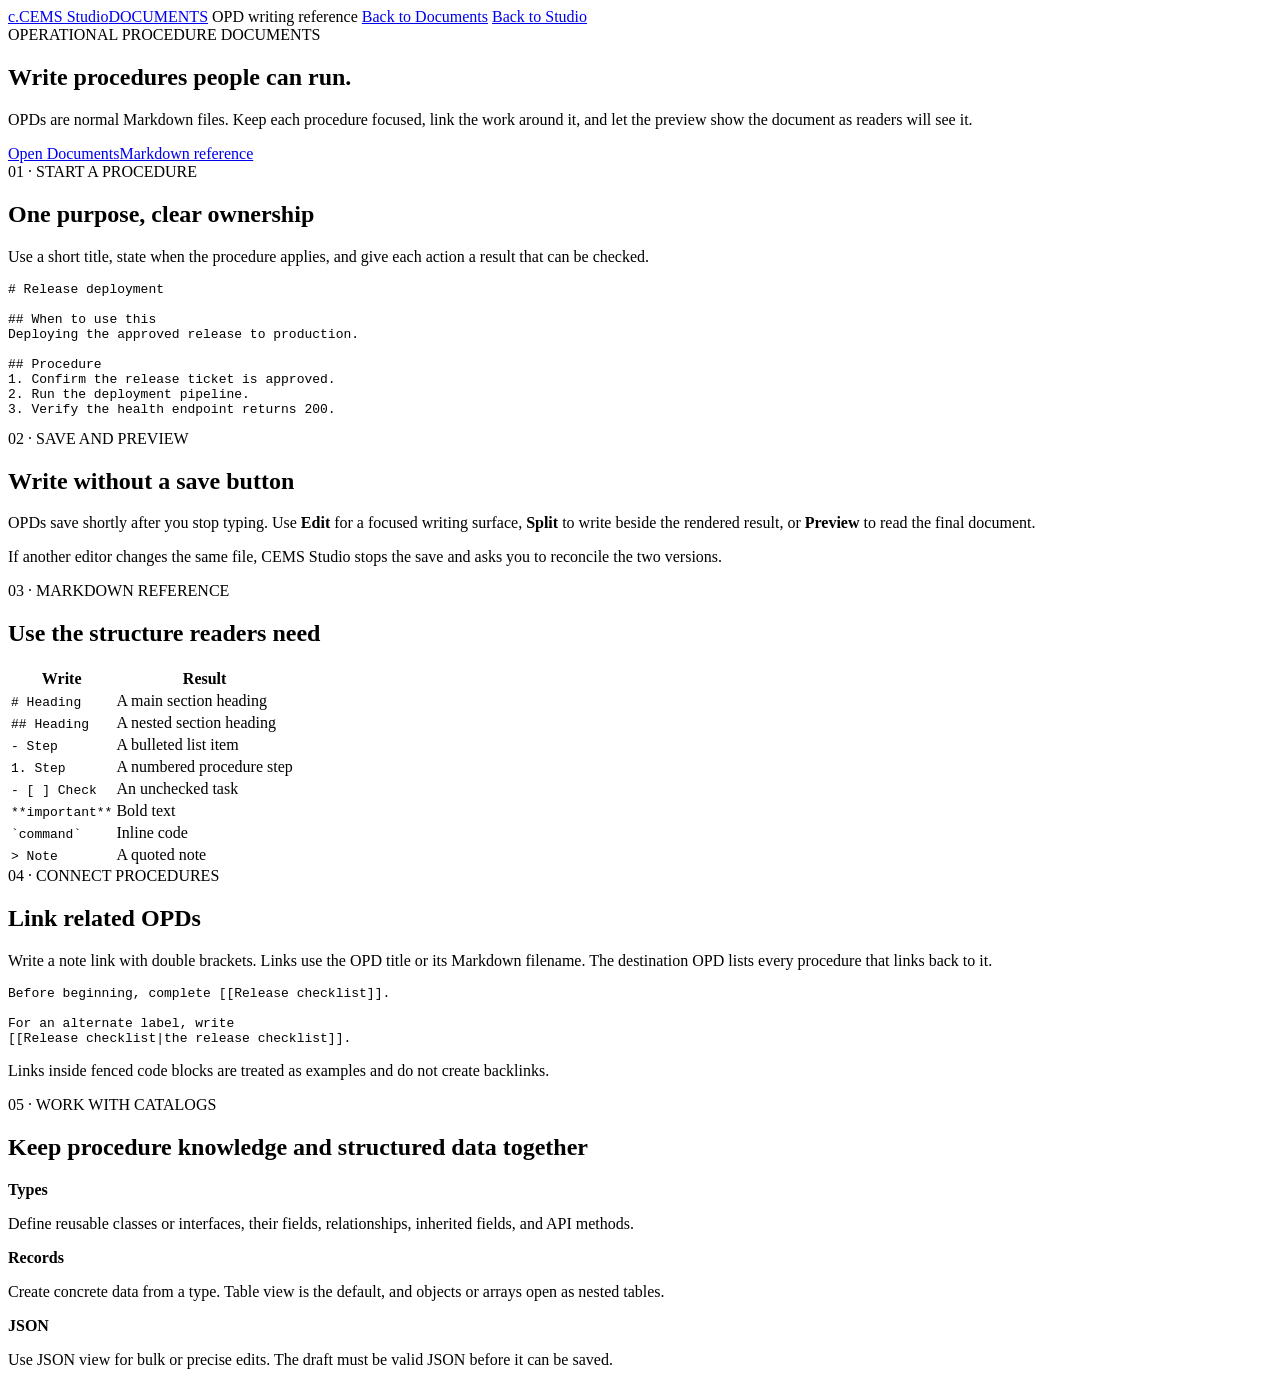
==== src/main/resources/web/documents-help.html @ 3db2b38d "docs management and catalog management" ====
<!doctype html>
<html lang="en">
<head>
  <meta charset="utf-8">
  <meta name="viewport" content="width=device-width, initial-scale=1, viewport-fit=cover">
  <meta name="description" content="Help for writing operational procedure documents in CEMS Studio.">
  <meta name="theme-color" content="#192329">
  <title>OPD help · CEMS Studio</title>
  <link rel="icon" href="data:,">
  <link rel="stylesheet" href="/styles.css">
</head>
<body class="documents-body">
  <header class="app-header documents-header">
    <a class="brand" href="/" aria-label="CEMS Studio home"><span class="brand-mark" aria-hidden="true">c.</span><span>CEMS Studio<span class="brand-subtitle">DOCUMENTS</span></span></a>
    <span class="documents-help-header-label">OPD writing reference</span>
    <a href="/documents" class="quiet-button">Back to Documents</a>
    <a href="/" class="quiet-button">Back to Studio</a>
  </header>

  <main class="documents-help-main">
    <article class="documents-help-intro">
      <span class="eyebrow">OPERATIONAL PROCEDURE DOCUMENTS</span>
      <h1>Write procedures people can run.</h1>
      <p>OPDs are normal Markdown files. Keep each procedure focused, link the work around it, and let the preview show the document as readers will see it.</p>
      <div class="documents-help-actions"><a class="primary-button" href="/documents">Open Documents</a><a class="outline-button" href="#markdown">Markdown reference</a></div>
    </article>

    <section class="documents-help-grid" aria-label="OPD help topics">
      <section class="documents-help-section">
        <span class="eyebrow">01 · START A PROCEDURE</span>
        <h2>One purpose, clear ownership</h2>
        <p>Use a short title, state when the procedure applies, and give each action a result that can be checked.</p>
        <pre><code># Release deployment

## When to use this
Deploying the approved release to production.

## Procedure
1. Confirm the release ticket is approved.
2. Run the deployment pipeline.
3. Verify the health endpoint returns 200.</code></pre>
      </section>

      <section class="documents-help-section">
        <span class="eyebrow">02 · SAVE AND PREVIEW</span>
        <h2>Write without a save button</h2>
        <p>OPDs save shortly after you stop typing. Use <strong>Edit</strong> for a focused writing surface, <strong>Split</strong> to write beside the rendered result, or <strong>Preview</strong> to read the final document.</p>
        <p>If another editor changes the same file, CEMS Studio stops the save and asks you to reconcile the two versions.</p>
      </section>

      <section class="documents-help-section" id="markdown">
        <span class="eyebrow">03 · MARKDOWN REFERENCE</span>
        <h2>Use the structure readers need</h2>
        <table class="documents-help-table">
          <thead><tr><th>Write</th><th>Result</th></tr></thead>
          <tbody>
            <tr><td><code># Heading</code></td><td>A main section heading</td></tr>
            <tr><td><code>## Heading</code></td><td>A nested section heading</td></tr>
            <tr><td><code>- Step</code></td><td>A bulleted list item</td></tr>
            <tr><td><code>1. Step</code></td><td>A numbered procedure step</td></tr>
            <tr><td><code>- [ ] Check</code></td><td>An unchecked task</td></tr>
            <tr><td><code>**important**</code></td><td>Bold text</td></tr>
            <tr><td><code>`command`</code></td><td>Inline code</td></tr>
            <tr><td><code>&gt; Note</code></td><td>A quoted note</td></tr>
          </tbody>
        </table>
      </section>

      <section class="documents-help-section">
        <span class="eyebrow">04 · CONNECT PROCEDURES</span>
        <h2>Link related OPDs</h2>
        <p>Write a note link with double brackets. Links use the OPD title or its Markdown filename. The destination OPD lists every procedure that links back to it.</p>
        <pre><code>Before beginning, complete [[Release checklist]].

For an alternate label, write
[[Release checklist|the release checklist]].</code></pre>
        <p>Links inside fenced code blocks are treated as examples and do not create backlinks.</p>
      </section>

      <section class="documents-help-section documents-help-wide">
        <span class="eyebrow">05 · WORK WITH CATALOGS</span>
        <h2>Keep procedure knowledge and structured data together</h2>
        <div class="documents-help-columns">
          <div><strong>Types</strong><p>Define reusable classes or interfaces, their fields, relationships, inherited fields, and API methods.</p></div>
          <div><strong>Records</strong><p>Create concrete data from a type. Table view is the default, and objects or arrays open as nested tables.</p></div>
          <div><strong>JSON</strong><p>Use JSON view for bulk or precise edits. The draft must be valid JSON before it can be saved.</p></div>
        </div>
      </section>
    </section>
  </main>
</body>
</html>
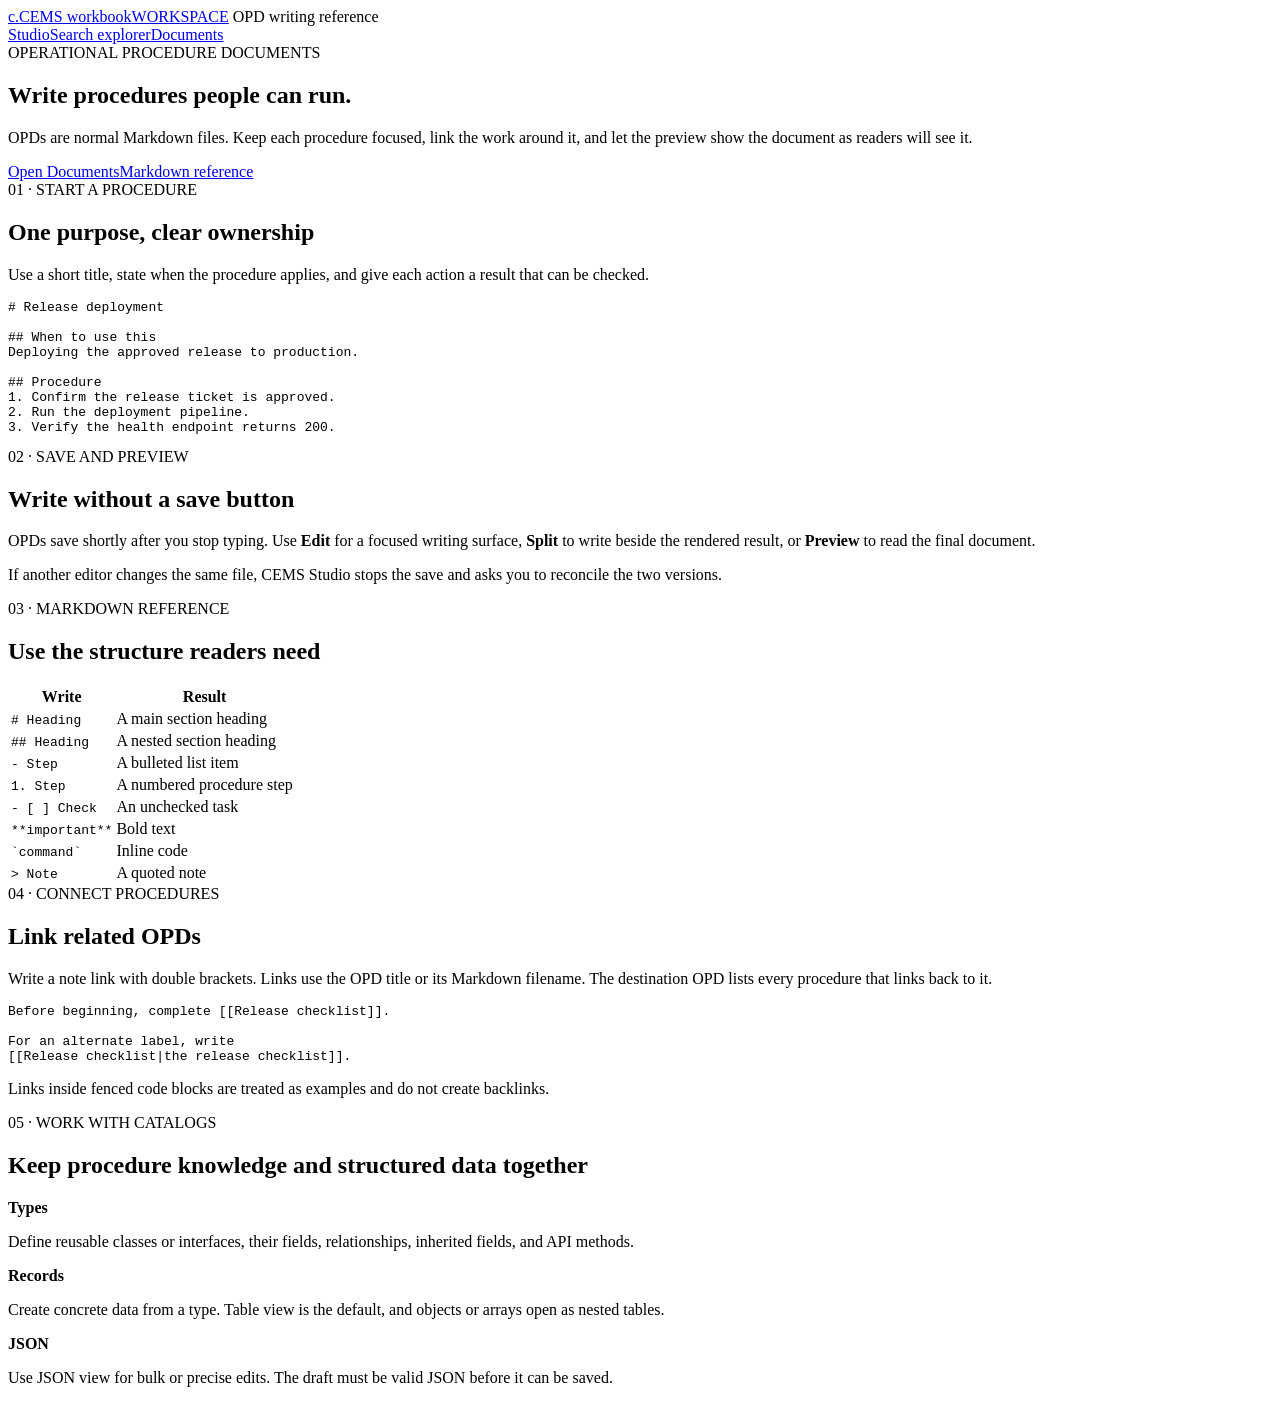
==== commit 0152aa3b: "fixed UI" ====
--- a/src/main/resources/web/documents-help.html
+++ b/src/main/resources/web/documents-help.html
@@ -11,10 +11,9 @@
 </head>
 <body class="documents-body">
   <header class="app-header documents-header">
-    <a class="brand" href="/" aria-label="CEMS Studio home"><span class="brand-mark" aria-hidden="true">c.</span><span>CEMS Studio<span class="brand-subtitle">DOCUMENTS</span></span></a>
+    <a class="brand" href="/" aria-label="CEMS workbook home"><span class="brand-mark" aria-hidden="true">c.</span><span>CEMS workbook<span class="brand-subtitle">WORKSPACE</span></span></a>
     <span class="documents-help-header-label">OPD writing reference</span>
-    <a href="/documents" class="quiet-button">Back to Documents</a>
-    <a href="/" class="quiet-button">Back to Studio</a>
+    <nav class="header-nav" aria-label="Primary navigation"><a href="/" class="quiet-button">Studio</a><a href="/search" class="quiet-button">Search explorer</a><a href="/documents" class="quiet-button">Documents</a></nav>
   </header>
 
   <main class="documents-help-main">
